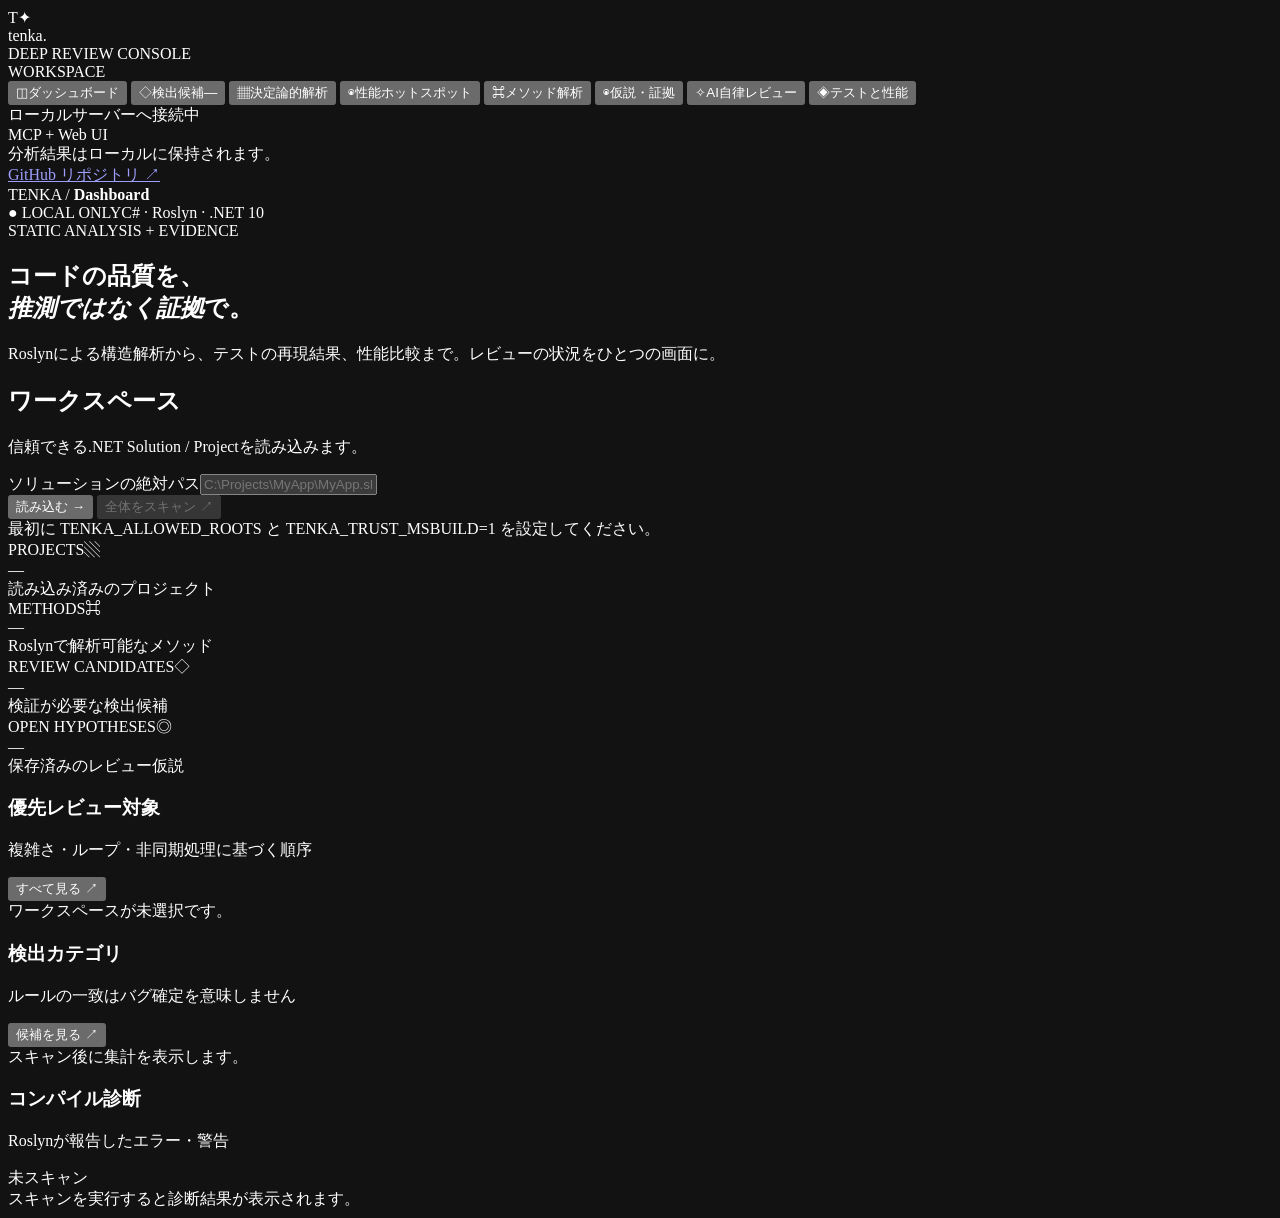
==== src/TenkaChan.Web/wwwroot/index.html @ 34dad56d "feat(web): add explicit trusted host JIT capture controls with unsandboxed execution warning" ====
<!doctype html>
<html lang="ja">
<head>
  <meta charset="utf-8">
  <meta name="viewport" content="width=device-width, initial-scale=1">
  <meta name="color-scheme" content="dark">
  <title>Tenka — C# Review Console</title>
  <meta name="description" content="Tenka-chan: Roslyn, tests, performance and evidence in one local dashboard.">
  <link rel="stylesheet" href="/styles.css">
  <script src="/app.js" defer></script>
</head>
<body>
  <div class="shell">
    <aside class="sidebar" aria-label="ナビゲーション">
      <div class="brand">
        <div class="brand-mark" aria-hidden="true">T<span>✦</span></div>
        <div><div class="brand-name">tenka<span class="brand-dot">.</span></div><div class="brand-sub">DEEP REVIEW CONSOLE</div></div>
      </div>
      <div class="nav-label">WORKSPACE</div>
      <nav class="nav-list">
        <button class="nav-item active" data-view="overview"><span class="nav-icon">◫</span><span>ダッシュボード</span></button>
        <button class="nav-item" data-view="findings"><span class="nav-icon">◇</span><span>検出候補</span><span class="nav-count" id="nav-findings">—</span></button>
        <button class="nav-item" data-view="deterministic"><span class="nav-icon">▦</span><span>決定論的解析</span></button>
        <button class="nav-item" data-view="hotspots"><span class="nav-icon">◉</span><span>性能ホットスポット</span></button>
        <button class="nav-item" data-view="methods"><span class="nav-icon">⌘</span><span>メソッド解析</span></button>
        <button class="nav-item" data-view="evidence"><span class="nav-icon">◉</span><span>仮説・証拠</span></button>
        <button class="nav-item" data-view="autoreview"><span class="nav-icon">✧</span><span>AI自律レビュー</span></button>
        <button class="nav-item" data-view="experiments"><span class="nav-icon">◈</span><span>テストと性能</span></button>
      </nav>
      <div class="sidebar-spacer"></div>
      <div class="sidebar-bottom">
        <div class="runtime"><span class="runtime-dot"></span><span id="runtime-status">ローカルサーバーへ接続中</span></div>
        <div class="sidebar-note">MCP + Web UI<br>分析結果はローカルに保持されます。</div>
        <a href="https://github.com/slringal2/tenka-chan" target="_blank" rel="noopener noreferrer" class="repo-link">GitHub リポジトリ <span>↗</span></a>
      </div>
    </aside>

    <main class="main-area">
      <header class="topbar">
        <div class="breadcrumb"><span class="muted">TENKA / </span><strong id="breadcrumb">Dashboard</strong></div>
        <div class="topbar-right"><span class="privacy-chip">● LOCAL ONLY</span><span class="top-separator"></span><span class="top-version">C# · Roslyn · .NET 10</span></div>
      </header>

      <div class="content">
        <section class="view" id="view-overview">
          <div class="hero">
            <div class="hero-kicker"><span class="hero-line"></span> STATIC ANALYSIS + EVIDENCE</div>
            <h1>コードの品質を、<br><em>推測ではなく証拠</em>で。</h1>
            <p>Roslynによる構造解析から、テストの再現結果、性能比較まで。レビューの状況をひとつの画面に。</p>
            <div class="hero-orb orb-a"></div><div class="hero-orb orb-b"></div>
          </div>

          <div class="section-title"><div><h2>ワークスペース</h2><p>信頼できる.NET Solution / Projectを読み込みます。</p></div></div>
          <form class="workspace-form" id="workspace-form">
            <div class="workspace-input-group"><label for="workspace-path">ソリューションの絶対パス</label><input id="workspace-path" name="path" type="text" spellcheck="false" autocomplete="off" required placeholder="C:\Projects\MyApp\MyApp.sln" /></div>
            <button type="submit" class="button button-primary" id="open-button">読み込む <span>→</span></button>
            <button type="button" class="button button-outline" id="scan-button" disabled>全体をスキャン <span>↗</span></button>
          </form>
          <div class="inline-help" id="workspace-help">最初に TENKA_ALLOWED_ROOTS と TENKA_TRUST_MSBUILD=1 を設定してください。</div>

          <div class="metrics" aria-label="解析状況">
            <article class="metric-card"><div class="metric-top"><span>PROJECTS</span><span class="metric-glyph">▧</span></div><div class="metric-value" id="metric-projects">—</div><div class="metric-caption">読み込み済みのプロジェクト</div></article>
            <article class="metric-card"><div class="metric-top"><span>METHODS</span><span class="metric-glyph">⌘</span></div><div class="metric-value" id="metric-methods">—</div><div class="metric-caption">Roslynで解析可能なメソッド</div></article>
            <article class="metric-card"><div class="metric-top"><span>REVIEW CANDIDATES</span><span class="metric-glyph orange">◇</span></div><div class="metric-value" id="metric-findings">—</div><div class="metric-caption">検証が必要な検出候補</div></article>
            <article class="metric-card"><div class="metric-top"><span>OPEN HYPOTHESES</span><span class="metric-glyph purple">◎</span></div><div class="metric-value" id="metric-hypotheses">—</div><div class="metric-caption">保存済みのレビュー仮説</div></article>
          </div>
          <div class="two-column">
            <article class="panel">
              <div class="panel-header"><div><h3>優先レビュー対象</h3><p>複雑さ・ループ・非同期処理に基づく順序</p></div><button class="text-link" data-go="methods">すべて見る ↗</button></div>
              <div id="overview-targets" class="stack-list"><div class="empty-mini">ワークスペースが未選択です。</div></div>
            </article>
            <article class="panel">
              <div class="panel-header"><div><h3>検出カテゴリ</h3><p>ルールの一致はバグ確定を意味しません</p></div><button class="text-link" data-go="findings">候補を見る ↗</button></div>
              <div id="category-breakdown" class="category-list"><div class="empty-mini">スキャン後に集計を表示します。</div></div>
            </article>
          </div>
          <article class="panel diagnostic-panel">
            <div class="panel-header"><div><h3>コンパイル診断</h3><p>Roslynが報告したエラー・警告</p></div><span id="diagnostics-summary" class="subtle-chip">未スキャン</span></div>
            <div id="diagnostics-list" class="diagnostic-list"><div class="empty-mini">スキャンを実行すると診断結果が表示されます。</div></div>
          </article>
        </section>

        <section class="view" id="view-deterministic" hidden>
          <div class="page-heading">
            <div class="eyebrow">DETERMINISTIC / ROSLYN</div>
            <h1>決定論的解析</h1>
            <p>LLMによる推測を使わず、コンパイラ診断・意味解析・制御フロー解析を実行します。</p>
          </div>
          <div class="panel">
            <div class="panel-header">
              <div><h3>解析設定</h3><p>ルールは固定。対象コードとコンパイル設定が同じなら同じ指摘を再生成できます。</p></div>
              <span class="subtle-chip" id="det-rule-version">ルール未読込</span>
            </div>
            <form id="det-form" class="det-controls">
              <label>表示する指摘数<input name="maxFindings" type="number" min="1" max="5000" value="500" required></label>
              <label>詳細計測するメソッド数<input name="maxMethodMetrics" type="number" min="1" max="2000" value="100" required></label>
              <button id="det-run" class="button button-primary" type="submit">決定論的解析を実行 →</button>
              <button id="det-export" class="button button-outline" type="button" disabled>JSONを保存 ↧</button>
            </form>
            <p class="form-note">解析ではコードを実行せず、LLM APIにも接続しません。MSBuildのプロジェクト評価には従来どおり信頼済み設定が必要です。</p>
          </div>
          <div class="metrics det-metrics">
            <article class="metric-card"><div class="metric-top"><span>ALL FINDINGS</span></div><div class="metric-value" id="det-count">—</div><div class="metric-caption">コンパイラ診断＋静的ルール</div></article>
            <article class="metric-card"><div class="metric-top"><span>COMPILER ERRORS</span></div><div class="metric-value" id="det-errors">—</div><div class="metric-caption">コンパイルエラー</div></article>
            <article class="metric-card"><div class="metric-top"><span>COMPILER WARNINGS</span></div><div class="metric-value" id="det-warnings">—</div><div class="metric-caption">コンパイル警告</div></article>
            <article class="metric-card"><div class="metric-top"><span>METHOD METRICS</span></div><div class="metric-value" id="det-methods">—</div><div class="metric-caption">優先度・CFG・複雑度</div></article>
          </div>
          <div class="two-column">
            <article class="panel">
              <div class="panel-header"><div><h3>指摘と証拠レベル</h3><p>コンパイラ診断／言語仕様の事実／性能候補を区別</p></div></div>
              <div id="det-findings" class="stack-list"><div class="empty-mini">解析を実行してください。</div></div>
            </article>
            <article class="panel">
              <div class="panel-header"><div><h3>メソッド別の計測値</h3><p>静的複雑度とCFGの基本ブロック数</p></div></div>
              <div id="det-method-list" class="stack-list"><div class="empty-mini">解析を実行してください。</div></div>
            </article>
          </div>
          <article class="panel diagnostic-panel">
            <div class="panel-header"><div><h3>解析の適用範囲</h3><p>省略・上限到達・未検証事項を明示します</p></div><span class="subtle-chip" id="det-completeness">未実行</span></div>
            <div id="det-notes" class="diagnostic-list"><div class="empty-mini">解析実行後に情報を表示します。</div></div>
          </article>
        </section>

        <section class="view" id="view-hotspots" hidden>
          <div class="page-heading">
            <div class="eyebrow">PERFORMANCE / HOTSPOT INVESTIGATION</div>
            <h1>性能ホットスポット</h1>
            <p>コードから推定した調査候補と、実際のワークロードで採取したサンプリング結果を別々に表示します。</p>
          </div>
          <div class="panel">
            <div class="panel-header">
              <div><h3>静的コスト候補の分析</h3><p>ループ・割り当て・LINQ・I/O・メソッド間呼び出しを解析。LLMは使用しません。</p></div>
              <span class="subtle-chip">STATIC / UNMEASURED</span>
            </div>
            <form id="hotspot-static-form" class="det-controls">
              <label>上位メソッド数<input name="maxMethods" type="number" min="1" max="500" value="100" required></label>
              <label>発見箇所数<input name="maxSites" type="number" min="1" max="2000" value="300" required></label>
              <button id="hotspot-static-run" class="button button-primary" type="submit">解析する →</button>
            </form>
            <p class="form-note">スコアは「重い可能性のあるコードを先に調べるため」の指標です。処理時間や実行頻度を表しません。</p>
          </div>
          <div class="metrics det-metrics">
            <article class="metric-card"><div class="metric-top"><span>STATIC CANDIDATES</span></div><div class="metric-value" id="hotspot-site-count">—</div><div class="metric-caption">ループ・割り当て・呼び出し等</div></article>
            <article class="metric-card"><div class="metric-top"><span>METHODS SCANNED</span></div><div class="metric-value" id="hotspot-method-count">—</div><div class="metric-caption">Roslyn解析済みメソッド</div></article>
            <article class="metric-card"><div class="metric-top"><span>PROFILE FRAMES</span></div><div class="metric-value" id="hotspot-profile-frames">—</div><div class="metric-caption">プロファイルの実測フレーム</div></article>
            <article class="metric-card"><div class="metric-top"><span>RESOLVED FRAMES</span></div><div class="metric-value" id="hotspot-matched">—</div><div class="metric-caption">Roslynメソッドとの照合</div></article>
          </div>
          <div class="two-column">
            <article class="panel">
              <div class="panel-header"><div><h3>重い可能性があるメソッド</h3><p>静的な疑わしさで順位付け。実測CPU時間ではありません。</p></div><span class="subtle-chip">HEURISTIC</span></div>
              <div id="hotspot-methods" class="stack-list"><div class="empty-mini">静的解析を実行してください。</div></div>
            </article>
            <article class="panel">
              <div class="panel-header"><div><h3>処理コストの候補箇所</h3><p>各候補をクリックするとソースとCFGを確認できます。</p></div></div>
              <div id="hotspot-sites" class="stack-list"><div class="empty-mini">静的解析を実行してください。</div></div>
            </article>
          </div>
          <article class="panel diagnostic-panel">
            <div class="panel-header">
              <div><h3>DockerなしでJIT機械語を取得</h3>
                <p>信頼済みのビルド済み.NET 8以降のアプリを、現在のOS上で実行します。</p>
              </div>
              <span class="subtle-chip" id="local-jit-enabled">LOCAL MODE OFF</span>
            </div>
            <form id="local-jit-form" class="det-controls">
              <label>ビルド済みアプリのDLL（絶対パス）
                <input name="assemblyPath" id="local-jit-assembly" type="text" class="profile-path-input"
                  required spellcheck="false"
                  placeholder="C:\Projects\App\bin\Release\net8.0\App.dll">
              </label>
              <label>対象メソッド
                <input name="jitFilter" type="text" required
                  placeholder="Calculator:Sum">
              </label>
              <label>実行の上限（秒）
                <input name="timeoutSeconds" type="number" min="1" max="120" value="45" required>
              </label>
              <button type="submit" id="local-jit-run" class="button button-primary" disabled>
                ホスト上でJITを取得 →
              </button>
            </form>
            <p class="form-note">
              <strong>隔離されません。</strong> 実行したアプリには現在のユーザーの
              ファイル・ネットワーク権限があります。自作・信頼済みのビルドだけで利用してください。
              未検証の生成コードにはDockerを使ってください。
            </p>
            <div id="local-jit-last-result" class="inline-help"></div>
          </article>
          <article class="panel diagnostic-panel">
            <div class="panel-header"><div><h3>実測サンプリングの取り込み</h3><p>dotnet-trace等で採取・変換したSpeedscope sampled / evented JSONを読み込みます。</p></div><span class="subtle-chip">MEASURED / WORKLOAD</span></div>
            <form id="hotspot-profile-form" class="det-controls">
              <label>プロファイルJSONの絶対パス<input id="hotspot-profile-path" name="filePath" class="profile-path-input" type="text" required placeholder="C:\Projects\app.speedscope.json"></label>
              <label>プロファイル番号<input name="profileIndex" type="number" min="0" max="100" value="0" required></label>
              <button id="hotspot-profile-run" class="button button-outline" type="submit">実測結果を取り込む ↗</button>
            </form>
            <p class="form-note">ファイルは許可済みのディレクトリに置いてください。計測処理そのものはここでは実行しません。サンプリングは入力・実行環境の影響を受けます。</p>
          </article>
          <article class="panel diagnostic-panel">
            <div class="panel-header"><div><h3>実測プロファイルの重いフレーム</h3><p>Exclusive（自身で消費）とInclusive（呼び出し先を含む）を分けて表示します。</p></div><span id="hotspot-profile-unit" class="subtle-chip">プロファイル未読込</span></div>
            <div id="hotspot-measured" class="stack-list"><div class="empty-mini">SpeedscopeプロファイルJSONを取り込んでください。</div></div>
          </article>
        </section>

        <section class="view" id="view-findings" hidden>
          <div class="page-heading"><div class="eyebrow">FINDINGS / ROSLYN RULES</div><h1>検出候補</h1><p>確認が必要なコードのパターンを一覧表示します。性能劣化・不具合の確定結果ではありません。</p></div>
          <div class="toolbar">
            <input id="finding-search" class="search-input" type="search" placeholder="ルール、メッセージ、ファイル名で検索…" aria-label="候補を検索">
            <select id="finding-category" aria-label="カテゴリで絞り込み"><option value="all">すべてのカテゴリ</option></select>
            <span id="finding-total" class="results-count">0 件</span>
          </div>
          <div id="findings-list" class="stack-list large"></div>
        </section>

        <section class="view" id="view-methods" hidden>
          <div class="page-heading"><div class="eyebrow">ROSLYN / CODE EXPLORER</div><h1>メソッド解析</h1><p>危険度の確率ではなく、構文の複雑さによる調査優先度を表示します。</p></div>
          <div class="toolbar"><input id="method-search" class="search-input" type="search" placeholder="メソッド名・パスを検索…" aria-label="メソッドを検索"><span class="results-count">スコアの高い順</span></div>
          <div id="methods-list" class="stack-list large"></div>
        </section>

        <section class="view" id="view-evidence" hidden>
          <div class="page-heading"><div class="eyebrow">HYPOTHESES / EVIDENCE</div><h1>仮説と証拠</h1><p>LLMの推測と実験で確認した事実を分けて管理します。記録はSQLiteに保存されます。</p></div>
          <div class="two-column evidence-layout">
            <article class="panel">
              <div class="panel-header"><div><h3>レビュー台帳</h3><p>直近の仮説と判定状態</p></div><button class="text-link" id="refresh-hypotheses">更新 ↻</button></div>
              <div id="hypotheses-list" class="stack-list"></div>
            </article>
            <article class="panel">
              <div class="panel-header"><div><h3>新しい仮説を登録</h3><p>正誤はテストなどで別途検証します</p></div></div>
              <form id="hypothesis-form" class="form-stack">
                <label>メソッドID<input name="methodId" id="hyp-method" autocomplete="off" placeholder="メソッド解析から選択" required></label>
                <label>カテゴリ<select name="category"><option value="correctness">Correctness</option><option value="performance">Performance</option><option value="allocation">Allocation</option><option value="concurrency">Concurrency</option><option value="resource">Resource</option><option value="contract">Contract</option><option value="security">Security</option><option value="other">Other</option></select></label>
                <label>仮説<textarea name="claim" rows="3" placeholder="どの条件で何が問題になる可能性があるか" required></textarea></label>
                <label>失敗条件<textarea name="failureCondition" rows="2" placeholder="具体的な再現条件・期待される不変条件" required></textarea></label>
                <button type="submit" class="button button-primary">仮説を保存する →</button>
              </form>
            </article>
          </div>
        </section>

        <section class="view" id="view-autoreview" hidden>
          <div class="page-heading"><div class="eyebrow">AUTONOMOUS / LOCAL LLM</div><h1>AI自律レビュー</h1><p>Roslynによる意味解析とローカルLLMを使って、高優先度のメソッドを順番に調査します。</p></div>
          <div class="review-hero">
            <div>
              <span class="subtle-chip">LOCAL LLM · READ-ONLY ANALYSIS</span>
              <h2>調査を始める。</h2>
              <p>LLMが提案する内容は「未検証の仮説」として記録します。勝手にコードを書き換えたり、生成テストを実行したりしません。</p>
            </div>
            <div class="review-hero-orb" aria-hidden="true">✧</div>
          </div>
          <div class="two-column review-layout">
            <article class="panel">
              <div class="panel-header"><div><h3>ローカルLLM設定</h3><p>環境変数で設定したOpenAI互換APIを使用</p></div></div>
              <div class="model-settings"><div class="model-entry"><span>MODEL</span><strong id="auto-model">—</strong></div><div class="model-entry"><span>ENDPOINT</span><code id="auto-endpoint">—</code></div></div>
              <form id="auto-review-form" class="form-stack">
                <label>調査対象メソッド数（1〜30）<input name="maxMethods" type="number" min="1" max="30" step="1" value="10" required></label>
                <label>最大実行時間（分、1〜30）<input name="maxMinutes" type="number" min="1" max="30" step="1" value="15" required></label>
                <div class="review-buttons"><button class="button button-primary" id="auto-start" type="submit">レビューを開始 →</button><button class="button button-outline" id="auto-stop" type="button" disabled>停止する ■</button></div>
              </form>
              <p class="form-note">開始前にSolutionを読み込んでください。スキャンは任意ですが、実行するとLLMへ関連する静的解析ルールも渡せます。</p>
            </article>
            <article class="panel">
              <div class="panel-header"><div><h3>現在の実行状況</h3><p>2秒ごとに進捗を更新します</p></div><span class="subtle-chip" id="auto-status">未開始</span></div>
              <div class="auto-progress-main"><span id="auto-completed">0 / 0</span><span id="auto-progress-percent">0%</span></div>
              <div class="auto-progress-track"><span id="auto-progress-bar"></span></div>
              <div class="auto-stat-grid"><div><span>生成した仮説</span><strong id="auto-hypotheses">0</strong></div><div><span>エラー</span><strong id="auto-errors">0</strong></div></div>
              <div class="auto-current-method"><span>CURRENT METHOD</span><div id="auto-current">レビューは実行されていません。</div></div>
              <div class="auto-run-id" id="auto-run-id"></div>
            </article>
          </div>
          <div class="two-column review-layout">
            <article class="panel"><div class="panel-header"><div><h3>実行ログ</h3><p>モデルの出力と各メソッドの進行状況</p></div></div><div id="auto-activity" class="activity-list"><div class="empty-mini">レビューを開始すると履歴が表示されます。</div></div></article>
            <article class="panel"><div class="panel-header"><div><h3>過去のレビュー</h3><p>再起動後も記録を確認できます</p></div><button class="text-link" id="auto-history-refresh">更新 ↻</button></div><div id="auto-history" class="stack-list"><div class="empty-mini">履歴はありません。</div></div></article>
          </div>
        </section>

        <section class="view" id="view-experiments" hidden>
          <div class="page-heading"><div class="eyebrow">TESTS / PERFORMANCE</div><h1>テストと性能</h1><p>生成テストを隔離実行し、TRX・BenchmarkDotNetの観測結果を確認します。</p></div>
          <div class="two-column experiments-layout">
            <article class="panel">
              <div class="panel-header"><div><h3>実験履歴</h3><p>保存されたテスト・ベンチマーク・JIT機械語</p></div><button class="text-link" id="refresh-experiments">更新 ↻</button></div>
              <div id="experiments-list" class="stack-list"></div>
            </article>
            <article class="panel">
              <div class="panel-header"><div><h3>新しい実験を準備</h3><p>元コードは変更しません。最適化対象は.NET 8以降です</p></div></div>
              <form id="experiment-form" class="form-stack">
                <label>リポジトリの絶対パス<input name="repositoryRoot" id="experiment-root" required placeholder="C:\Projects\MyApp"></label>
                <label>対象 .csproj（リポジトリからの相対パス）<input name="projectRelativePath" required placeholder="src\MyApp\MyApp.csproj"></label>
                <label>実験種別<select name="kind" id="experiment-kind"><option value="test">xUnitテスト</option><option value="benchmark">BenchmarkDotNet</option><option value="jit">RyuJIT ネイティブ命令解析</option></select></label>
                <label>対象.NET Framework（省略時は.csprojから推定）<input name="targetFramework" id="experiment-framework" placeholder="net8.0 / net9.0 / net10.0"></label>
                <label id="experiment-jit-label" hidden>対象JITメソッド（クラス:メソッド）<input name="jitDisasmFilter" id="experiment-jit-filter" placeholder="Calculator:Sum" autocomplete="off"></label>
                <label>C#コード<textarea name="generatedCode" rows="9" spellcheck="false" class="code-input" required placeholder="using Xunit;&#10;public class MyTests {&#10;    [Fact] public void Case() { /* ... */ }&#10;}"></textarea></label>
                <button class="button button-primary" type="submit">実験を準備する →</button>
              </form>
              <p class="form-note" id="docker-note">Docker実行は許可されていません。TENKA_ENABLE_DOCKER=1で有効にできます。</p>
            </article>
          </div>
          <article class="panel comparison-panel">
            <div class="panel-header"><div><h3>JIT機械語の差分を比較</h3><p>同じ実行ハーネスを使った.NET 8以降のJITコード生成結果を比較します。命令差は速度差ではありません。</p></div></div>
            <form id="native-compare-form" class="comparison-form">
              <label>BASELINE JIT ID<input name="baselineExperimentId" required placeholder="比較元JIT実験ID"></label>
              <label>CANDIDATE JIT ID<input name="candidateExperimentId" required placeholder="比較先JIT実験ID"></label>
              <button class="button button-outline" type="submit">命令を比較 ↗</button>
            </form>
            <div id="native-comparison-result"></div>
          </article>
          <article class="panel comparison-panel">
            <div class="panel-header"><div><h3>性能差を比較</h3><p>同じワークロード・実行環境で保存したBenchmarkDotNet結果を比較</p></div></div>
            <form class="comparison-form" id="compare-form">
              <label>BASELINE ID<input name="baselineExperimentId" required placeholder="実験ID"></label>
              <label>CANDIDATE ID<input name="candidateExperimentId" required placeholder="実験ID"></label>
              <button class="button button-outline" type="submit">比較する ↗</button>
            </form>
            <div id="comparison-result"></div>
          </article>
        </section>
      </div>
    </main>
  </div>

  <dialog id="method-dialog" class="detail-dialog">
    <div class="detail-header"><div><div class="eyebrow">ROSLYN INSPECTOR</div><h2 id="method-detail-title">メソッド詳細</h2><div class="detail-sub" id="method-detail-sub"></div></div><button class="icon-button" id="close-method" aria-label="閉じる">×</button></div>
    <div class="detail-body" id="method-detail-body"></div>
    <div class="detail-footer"><button class="button button-outline" id="method-plan-button">境界値テスト案を表示</button><button class="button button-primary" id="method-hyp-button">このメソッドの仮説を作る →</button></div>
  </dialog>

  <dialog id="evidence-dialog" class="detail-dialog">
    <div class="detail-header"><div><div class="eyebrow">EVIDENCE RECORD</div><h2 id="evidence-detail-title">仮説の詳細</h2></div><button class="icon-button" id="close-evidence" aria-label="閉じる">×</button></div>
    <div class="detail-body" id="evidence-detail-body"></div>
  </dialog>

  <dialog id="experiment-dialog" class="detail-dialog">
    <div class="detail-header"><div><div class="eyebrow">EXECUTION REPORT</div><h2 id="experiment-detail-title">実験結果</h2></div><button class="icon-button" id="close-experiment" aria-label="閉じる">×</button></div>
    <div class="detail-body" id="experiment-detail-body"></div>
  </dialog>

  <div id="toast-container" class="toast-container" role="status" aria-live="polite"></div>
</body>
</html>
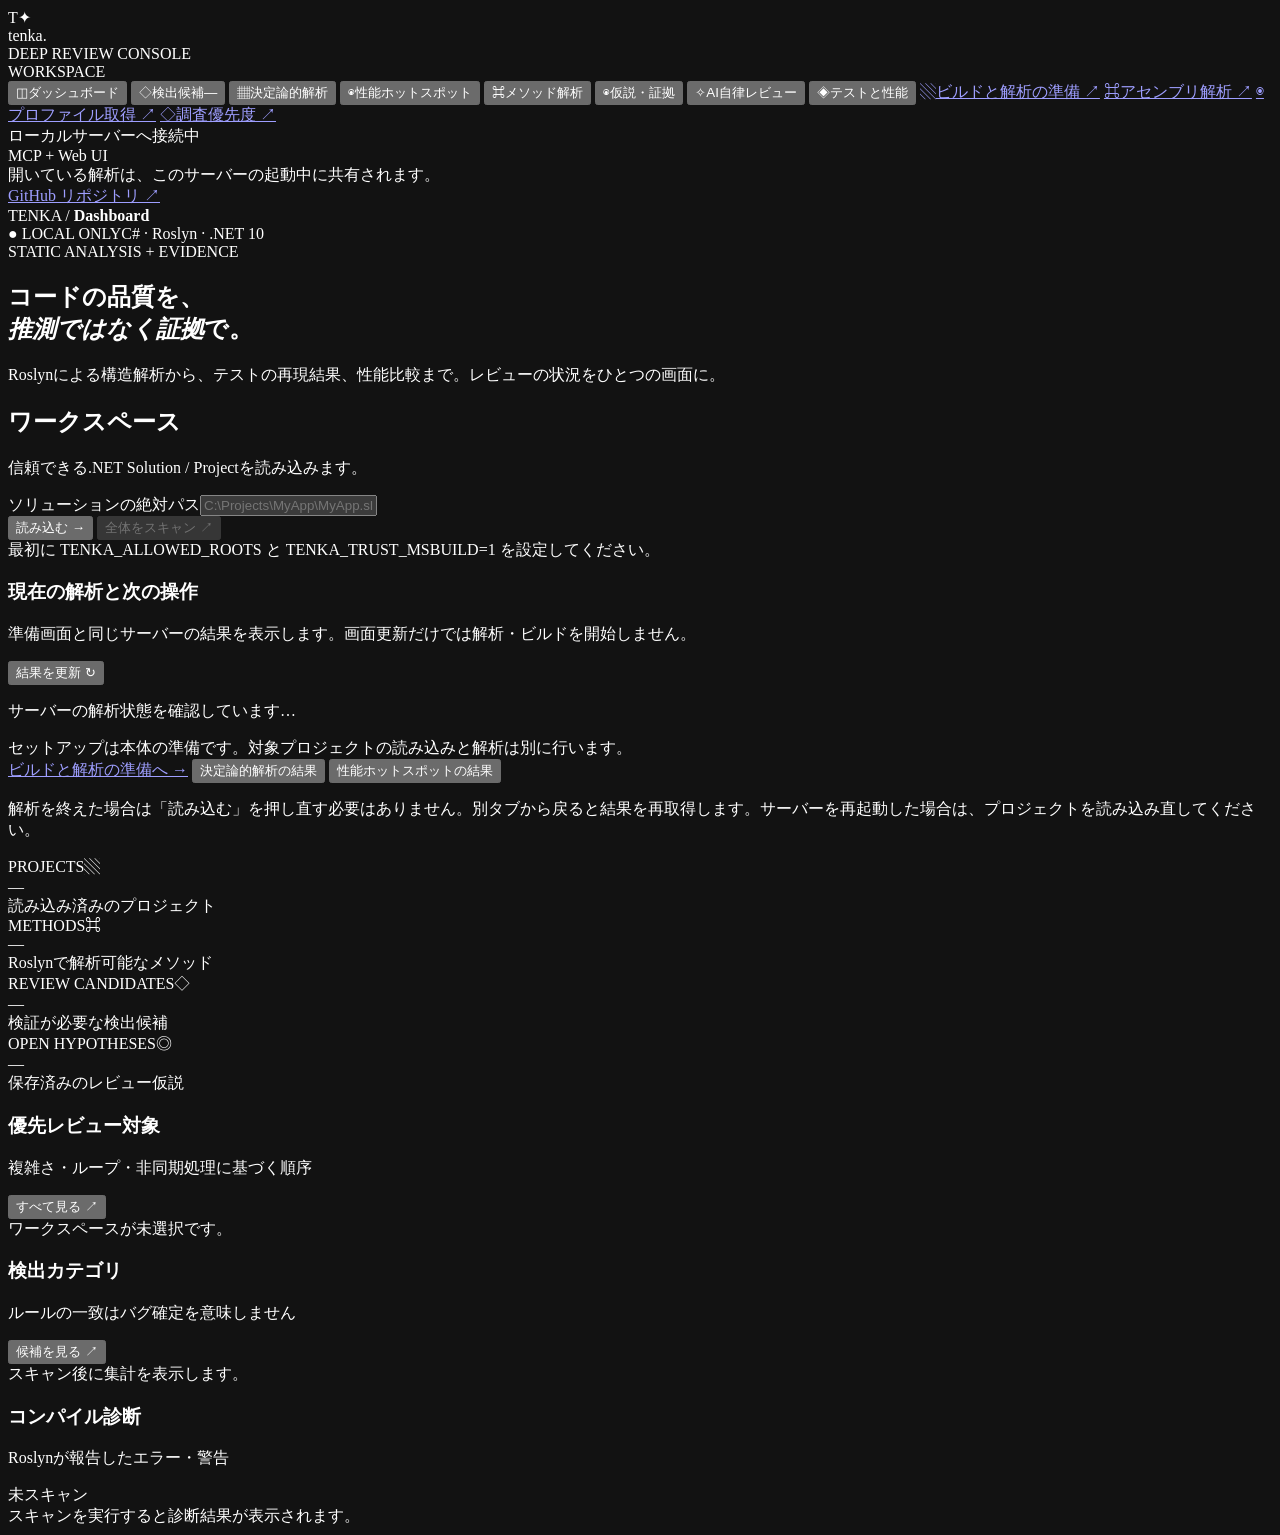
==== commit 972ac8f8: "fix(web): connect setup workbench and live dashboard results [skip ci] Add main-dashboard native bro" ====
--- a/src/TenkaChan.Web/wwwroot/index.html
+++ b/src/TenkaChan.Web/wwwroot/index.html
@@ -7,7 +7,11 @@
   <title>Tenka — C# Review Console</title>
   <meta name="description" content="Tenka-chan: Roslyn, tests, performance and evidence in one local dashboard.">
   <link rel="stylesheet" href="/styles.css">
+  <link rel="stylesheet" href="/path-picker.css">
+  <link rel="stylesheet" href="/dashboard-sync.css">
   <script src="/app.js" defer></script>
+  <script src="/dashboard-sync.js" defer></script>
+  <script src="/path-picker.js" defer></script>
 </head>
 <body>
   <div class="shell">
@@ -26,11 +30,15 @@
         <button class="nav-item" data-view="evidence"><span class="nav-icon">◉</span><span>仮説・証拠</span></button>
         <button class="nav-item" data-view="autoreview"><span class="nav-icon">✧</span><span>AI自律レビュー</span></button>
         <button class="nav-item" data-view="experiments"><span class="nav-icon">◈</span><span>テストと性能</span></button>
+        <a class="nav-item" href="/workspace-build.html"><span class="nav-icon">▧</span><span>ビルドと解析の準備 ↗</span></a>
+        <a class="nav-item" href="/assembly.html"><span class="nav-icon">⌘</span><span>アセンブリ解析 ↗</span></a>
+        <a class="nav-item" href="/trace.html"><span class="nav-icon">◉</span><span>プロファイル取得 ↗</span></a>
+        <a class="nav-item" href="/priorities.html"><span class="nav-icon">◇</span><span>調査優先度 ↗</span></a>
       </nav>
       <div class="sidebar-spacer"></div>
       <div class="sidebar-bottom">
         <div class="runtime"><span class="runtime-dot"></span><span id="runtime-status">ローカルサーバーへ接続中</span></div>
-        <div class="sidebar-note">MCP + Web UI<br>分析結果はローカルに保持されます。</div>
+        <div class="sidebar-note">MCP + Web UI<br>開いている解析は、このサーバーの起動中に共有されます。</div>
         <a href="https://github.com/slringal2/tenka-chan" target="_blank" rel="noopener noreferrer" class="repo-link">GitHub リポジトリ <span>↗</span></a>
       </div>
     </aside>
@@ -52,11 +60,23 @@
 
           <div class="section-title"><div><h2>ワークスペース</h2><p>信頼できる.NET Solution / Projectを読み込みます。</p></div></div>
           <form class="workspace-form" id="workspace-form">
-            <div class="workspace-input-group"><label for="workspace-path">ソリューションの絶対パス</label><input id="workspace-path" name="path" type="text" spellcheck="false" autocomplete="off" required placeholder="C:\Projects\MyApp\MyApp.sln" /></div>
+            <div class="workspace-input-group"><label for="workspace-path">ソリューションの絶対パス</label><input id="workspace-path" data-path-kind="project" name="path" type="text" spellcheck="false" autocomplete="off" required placeholder="C:\Projects\MyApp\MyApp.sln" /></div>
             <button type="submit" class="button button-primary" id="open-button">読み込む <span>→</span></button>
             <button type="button" class="button button-outline" id="scan-button" disabled>全体をスキャン <span>↗</span></button>
           </form>
           <div class="inline-help" id="workspace-help">最初に TENKA_ALLOWED_ROOTS と TENKA_TRUST_MSBUILD=1 を設定してください。</div>
+
+          <article class="panel dashboard-handoff" aria-labelledby="dashboard-handoff-title">
+            <div class="panel-header"><div><h3 id="dashboard-handoff-title">現在の解析と次の操作</h3><p>準備画面と同じサーバーの結果を表示します。画面更新だけでは解析・ビルドを開始しません。</p></div><button id="dashboard-refresh" type="button" class="button button-outline">結果を更新 ↻</button></div>
+            <p id="dashboard-sync-status" role="status" aria-live="polite">サーバーの解析状態を確認しています…</p>
+            <div id="dashboard-stage-summary" class="inline-help">セットアップは本体の準備です。対象プロジェクトの読み込みと解析は別に行います。</div>
+            <div class="dashboard-actions">
+              <a href="/workspace-build.html" class="button button-primary">ビルドと解析の準備へ →</a>
+              <button type="button" class="button button-outline" data-go="deterministic">決定論的解析の結果</button>
+              <button type="button" class="button button-outline" data-go="hotspots">性能ホットスポットの結果</button>
+            </div>
+            <p class="form-note">解析を終えた場合は「読み込む」を押し直す必要はありません。別タブから戻ると結果を再取得します。サーバーを再起動した場合は、プロジェクトを読み込み直してください。</p>
+          </article>
 
           <div class="metrics" aria-label="解析状況">
             <article class="metric-card"><div class="metric-top"><span>PROJECTS</span><span class="metric-glyph">▧</span></div><div class="metric-value" id="metric-projects">—</div><div class="metric-caption">読み込み済みのプロジェクト</div></article>
@@ -122,6 +142,18 @@
         </section>
 
         <section class="view" id="view-hotspots" hidden>
+          <article class="panel diagnostic-panel">
+            <div class="panel-header"><div><h3>ワンクリック解析（Docker不要）</h3><p>読み込んだプロジェクトから既存のDLL・JITメソッドを自動検出します。指定し直す必要はありません。</p></div></div>
+            <div class="det-controls">
+              <label>自動検出DLL<select id="quick-dll"><option value="">プロジェクトを開いてください</option></select></label>
+              <label>JIT解析対象<select id="quick-method"><option value="">プロジェクトを開いてください</option></select></label>
+              <button id="quick-static" type="button" class="button button-primary" disabled>静的・決定論・性能解析をまとめて実行</button>
+              <button id="quick-jit" type="button" class="button button-outline" disabled>選択メソッドのJITを取得</button>
+              <a href="/assembly.html">DLL / IL / 機械語 ↗</a>
+              <a href="/trace.html">GC / プロファイル ↗</a>
+            </div>
+            <p class="form-note" id="quick-status">プロジェクトを読み込んでください。静的解析ではアプリを実行しません。</p>
+          </article>
           <div class="page-heading">
             <div class="eyebrow">PERFORMANCE / HOTSPOT INVESTIGATION</div>
             <h1>性能ホットスポット</h1>
@@ -164,7 +196,7 @@
             </div>
             <form id="local-jit-form" class="det-controls">
               <label>ビルド済みアプリのDLL（絶対パス）
-                <input name="assemblyPath" id="local-jit-assembly" type="text" class="profile-path-input"
+                <input name="assemblyPath" data-path-kind="assembly" id="local-jit-assembly" type="text" class="profile-path-input"
                   required spellcheck="false"
                   placeholder="C:\Projects\App\bin\Release\net8.0\App.dll">
               </label>
@@ -187,13 +219,147 @@
             <div id="local-jit-last-result" class="inline-help"></div>
           </article>
           <article class="panel diagnostic-panel">
+            <div class="panel-header">
+              <div><h3>信頼済みアプリの実行時間を計測</h3>
+                <p>Dockerを使わず、同じホスト上でアプリ全体の経過時間・CPU時間を反復測定します。</p>
+              </div>
+              <span class="subtle-chip">WHOLE PROCESS · HOST</span>
+            </div>
+            <form id="local-performance-form" class="det-controls">
+              <label>Baseline DLL（絶対パス）
+                <input name="baselineAssembly" data-path-kind="assembly" class="profile-path-input"
+                  autocomplete="off" spellcheck="false" required
+                  placeholder="C:\Projects\AppBefore\bin\Release\net8.0\App.dll">
+              </label>
+              <label>Candidate DLL（任意）
+                <input name="candidateAssembly" data-path-kind="assembly" class="profile-path-input"
+                  autocomplete="off" spellcheck="false"
+                  placeholder="C:\Projects\AppAfter\bin\Release\net8.0\App.dll">
+              </label>
+              <label>起動引数（JSON配列・任意）
+                <input name="argumentsJson" type="text" autocomplete="off" spellcheck="false"
+                  placeholder='["--scenario","heavy"]'>
+              </label>
+              <label>測定回数（5〜10）
+                <input name="repetitions" type="number" min="5" max="10" value="5" required>
+              </label>
+              <label>ウォームアップ（0〜2）
+                <input name="warmups" type="number" min="0" max="2" value="1" required>
+              </label>
+              <label>1回の制限（秒）
+                <input name="timeoutSeconds" type="number" min="1" max="30" value="15" required>
+              </label>
+              <button id="local-performance-run" type="submit"
+                class="button button-outline" disabled>実行時間を測定 ↗</button>
+            </form>
+            <p class="form-note">
+              <strong>隔離されないローカル実行です。</strong> ビルド済みの信頼できるアプリだけで利用してください。
+              Baseline/Candidateは同じ入力を交互に実行し、標準出力が一致しなければ性能比較を行いません。
+              結果にはプロセス起動・JIT・終了処理も含まれます。メソッド単位の計測にはプロファイラを使ってください。
+            </p>
+            <div id="local-performance-result" class="evidence-detail">
+              <div class="empty-mini">ホスト上の測定結果がここに表示されます。</div>
+            </div>
+          </article>
+          <article class="panel diagnostic-panel">
             <div class="panel-header"><div><h3>実測サンプリングの取り込み</h3><p>dotnet-trace等で採取・変換したSpeedscope sampled / evented JSONを読み込みます。</p></div><span class="subtle-chip">MEASURED / WORKLOAD</span></div>
             <form id="hotspot-profile-form" class="det-controls">
-              <label>プロファイルJSONの絶対パス<input id="hotspot-profile-path" name="filePath" class="profile-path-input" type="text" required placeholder="C:\Projects\app.speedscope.json"></label>
+              <label>プロファイルJSONの絶対パス<input id="hotspot-profile-path" data-path-kind="profile" name="filePath" class="profile-path-input" type="text" required placeholder="C:\Projects\app.speedscope.json"></label>
               <label>プロファイル番号<input name="profileIndex" type="number" min="0" max="100" value="0" required></label>
               <button id="hotspot-profile-run" class="button button-outline" type="submit">実測結果を取り込む ↗</button>
             </form>
             <p class="form-note">ファイルは許可済みのディレクトリに置いてください。計測処理そのものはここでは実行しません。サンプリングは入力・実行環境の影響を受けます。</p>
+          </article>
+          <article class="panel diagnostic-panel">
+            <div class="panel-header">
+              <div><h3>実測優先の根拠レポート</h3>
+                <p>実測のExclusiveで順位付けし、静的候補と機械語を別の証拠として表示します。</p>
+              </div>
+              <span id="hotspot-evidence-basis" class="subtle-chip">未集約</span>
+            </div>
+            <form id="hotspot-evidence-form" class="det-controls">
+              <label>JIT実験ID（任意）
+                <input name="jitExperimentId" id="hotspot-evidence-jit" type="text"
+                  autocomplete="off" placeholder="実行済みJIT実験のID">
+              </label>
+              <label>ローカルJIT保存ID（任意・Docker実験と排他）
+                <input name="localJitCaptureId" id="hotspot-evidence-local-jit" type="text"
+                  autocomplete="off" placeholder="保存済みローカルJIT取得結果のID">
+              </label>
+              <label>BenchmarkDotNet実験ID（任意）
+                <input name="benchmarkExperimentId" id="hotspot-evidence-benchmark-id"
+                  type="text" autocomplete="off" placeholder="保存済みベンチマーク実験ID">
+              </label>
+              <label>表示する実測フレーム数
+                <input name="maxObserved" type="number" min="1" max="200" value="40" required>
+              </label>
+              <button id="hotspot-evidence-run" class="button button-primary" type="submit">
+                根拠をまとめる →
+              </button>
+            </form>
+            <p class="form-note">静的スコアと実測時間は合算しません。プロファイル未読込なら静的候補だけ表示します。</p>
+            <div class="two-column">
+              <div>
+                <h3 class="evidence-subtitle">実測で重い順</h3>
+                <div id="hotspot-evidence-observed" class="stack-list">
+                  <div class="empty-mini">集約レポートを作成してください。</div>
+                </div>
+              </div>
+              <div>
+                <h3 class="evidence-subtitle">未観測の静的候補</h3>
+                <div id="hotspot-evidence-static" class="stack-list">
+                  <div class="empty-mini">集約レポートを作成してください。</div>
+                </div>
+              </div>
+            </div>
+          </article>
+          <article class="panel diagnostic-panel">
+            <div class="panel-header">
+              <div><h3>BenchmarkDotNetの独立した測定結果</h3>
+                <p>同じ名前でもプロファイルのフレームとは自動的に同一視しません。</p>
+              </div>
+              <span class="subtle-chip">MEASURED / PER OPERATION</span>
+            </div>
+            <div id="hotspot-evidence-benchmarks" class="stack-list">
+              <div class="empty-mini">ベンチマーク実験IDを指定して集約すると表示されます。</div>
+            </div>
+          </article>
+          <article class="panel diagnostic-panel">
+            <div class="panel-header">
+              <div><h3>メソッド別の詳細調査</h3>
+                <p>実測フレーム → Roslynメソッド → JIT命令 → 保存済みDLLのIL/PDB根拠</p>
+              </div>
+              <span class="subtle-chip">SOURCE EVIDENCE</span>
+            </div>
+            <form id="hotspot-dossier-form" class="det-controls">
+              <label>RoslynメソッドID
+                <input id="hotspot-dossier-method" name="methodId" required
+                  autocomplete="off" placeholder="上のメソッドを選択">
+              </label>
+              <label>JIT実験ID（任意）
+                <input id="hotspot-dossier-jit" name="jitExperimentId"
+                  autocomplete="off" placeholder="実行済みJIT実験ID">
+              </label>
+              <label>ローカルJIT保存ID（任意・Docker実験と排他）
+                <input id="hotspot-dossier-local-jit" name="localJitCaptureId"
+                  autocomplete="off" placeholder="保存済みローカルJIT取得結果のID">
+              </label>
+              <label>保存済みDLL名（任意）
+                <input name="assemblyFile" autocomplete="off" placeholder="binary-App.dll">
+              </label>
+              <label>MethodDefトークン（DLL指定時必須）
+                <input name="methodToken" type="number" min="100663297" step="1"
+                  placeholder="100663297">
+              </label>
+              <label>C#ソースの絶対パス（任意）
+                <input name="sourceFilePath" data-path-kind="source" autocomplete="off" placeholder="C:\Projects\App.cs">
+              </label>
+              <button id="hotspot-dossier-run" class="button button-outline"
+                type="submit">メソッドの根拠を調査 ↗</button>
+            </form>
+            <div id="hotspot-dossier-result" class="evidence-detail">
+              <div class="empty-mini">実測と静的候補の対応があるメソッドを選択してください。</div>
+            </div>
           </article>
           <article class="panel diagnostic-panel">
             <div class="panel-header"><div><h3>実測プロファイルの重いフレーム</h3><p>Exclusive（自身で消費）とInclusive（呼び出し先を含む）を分けて表示します。</p></div><span id="hotspot-profile-unit" class="subtle-chip">プロファイル未読込</span></div>
@@ -274,7 +440,7 @@
         </section>
 
         <section class="view" id="view-experiments" hidden>
-          <div class="page-heading"><div class="eyebrow">TESTS / PERFORMANCE</div><h1>テストと性能</h1><p>生成テストを隔離実行し、TRX・BenchmarkDotNetの観測結果を確認します。</p></div>
+          <div class="page-heading"><div class="eyebrow">TESTS / PERFORMANCE</div><h1>テストと性能</h1><p>生成xUnit・BenchmarkDotNetも明示承認すればDockerなしで実行できます（ホスト実行は隔離なし）。</p></div>
           <div class="two-column experiments-layout">
             <article class="panel">
               <div class="panel-header"><div><h3>実験履歴</h3><p>保存されたテスト・ベンチマーク・JIT機械語</p></div><button class="text-link" id="refresh-experiments">更新 ↻</button></div>
@@ -283,7 +449,7 @@
             <article class="panel">
               <div class="panel-header"><div><h3>新しい実験を準備</h3><p>元コードは変更しません。最適化対象は.NET 8以降です</p></div></div>
               <form id="experiment-form" class="form-stack">
-                <label>リポジトリの絶対パス<input name="repositoryRoot" id="experiment-root" required placeholder="C:\Projects\MyApp"></label>
+                <label>リポジトリの絶対パス<input name="repositoryRoot" data-path-kind="folder" id="experiment-root" required placeholder="C:\Projects\MyApp"></label>
                 <label>対象 .csproj（リポジトリからの相対パス）<input name="projectRelativePath" required placeholder="src\MyApp\MyApp.csproj"></label>
                 <label>実験種別<select name="kind" id="experiment-kind"><option value="test">xUnitテスト</option><option value="benchmark">BenchmarkDotNet</option><option value="jit">RyuJIT ネイティブ命令解析</option></select></label>
                 <label>対象.NET Framework（省略時は.csprojから推定）<input name="targetFramework" id="experiment-framework" placeholder="net8.0 / net9.0 / net10.0"></label>
@@ -291,7 +457,7 @@
                 <label>C#コード<textarea name="generatedCode" rows="9" spellcheck="false" class="code-input" required placeholder="using Xunit;&#10;public class MyTests {&#10;    [Fact] public void Case() { /* ... */ }&#10;}"></textarea></label>
                 <button class="button button-primary" type="submit">実験を準備する →</button>
               </form>
-              <p class="form-note" id="docker-note">Docker実行は許可されていません。TENKA_ENABLE_DOCKER=1で有効にできます。</p>
+              <p class="form-note" id="docker-note">ホスト実行は隔離なしで行われます。生成コードを実行する際は毎回の承認が必要です。</p>
             </article>
           </div>
           <article class="panel comparison-panel">
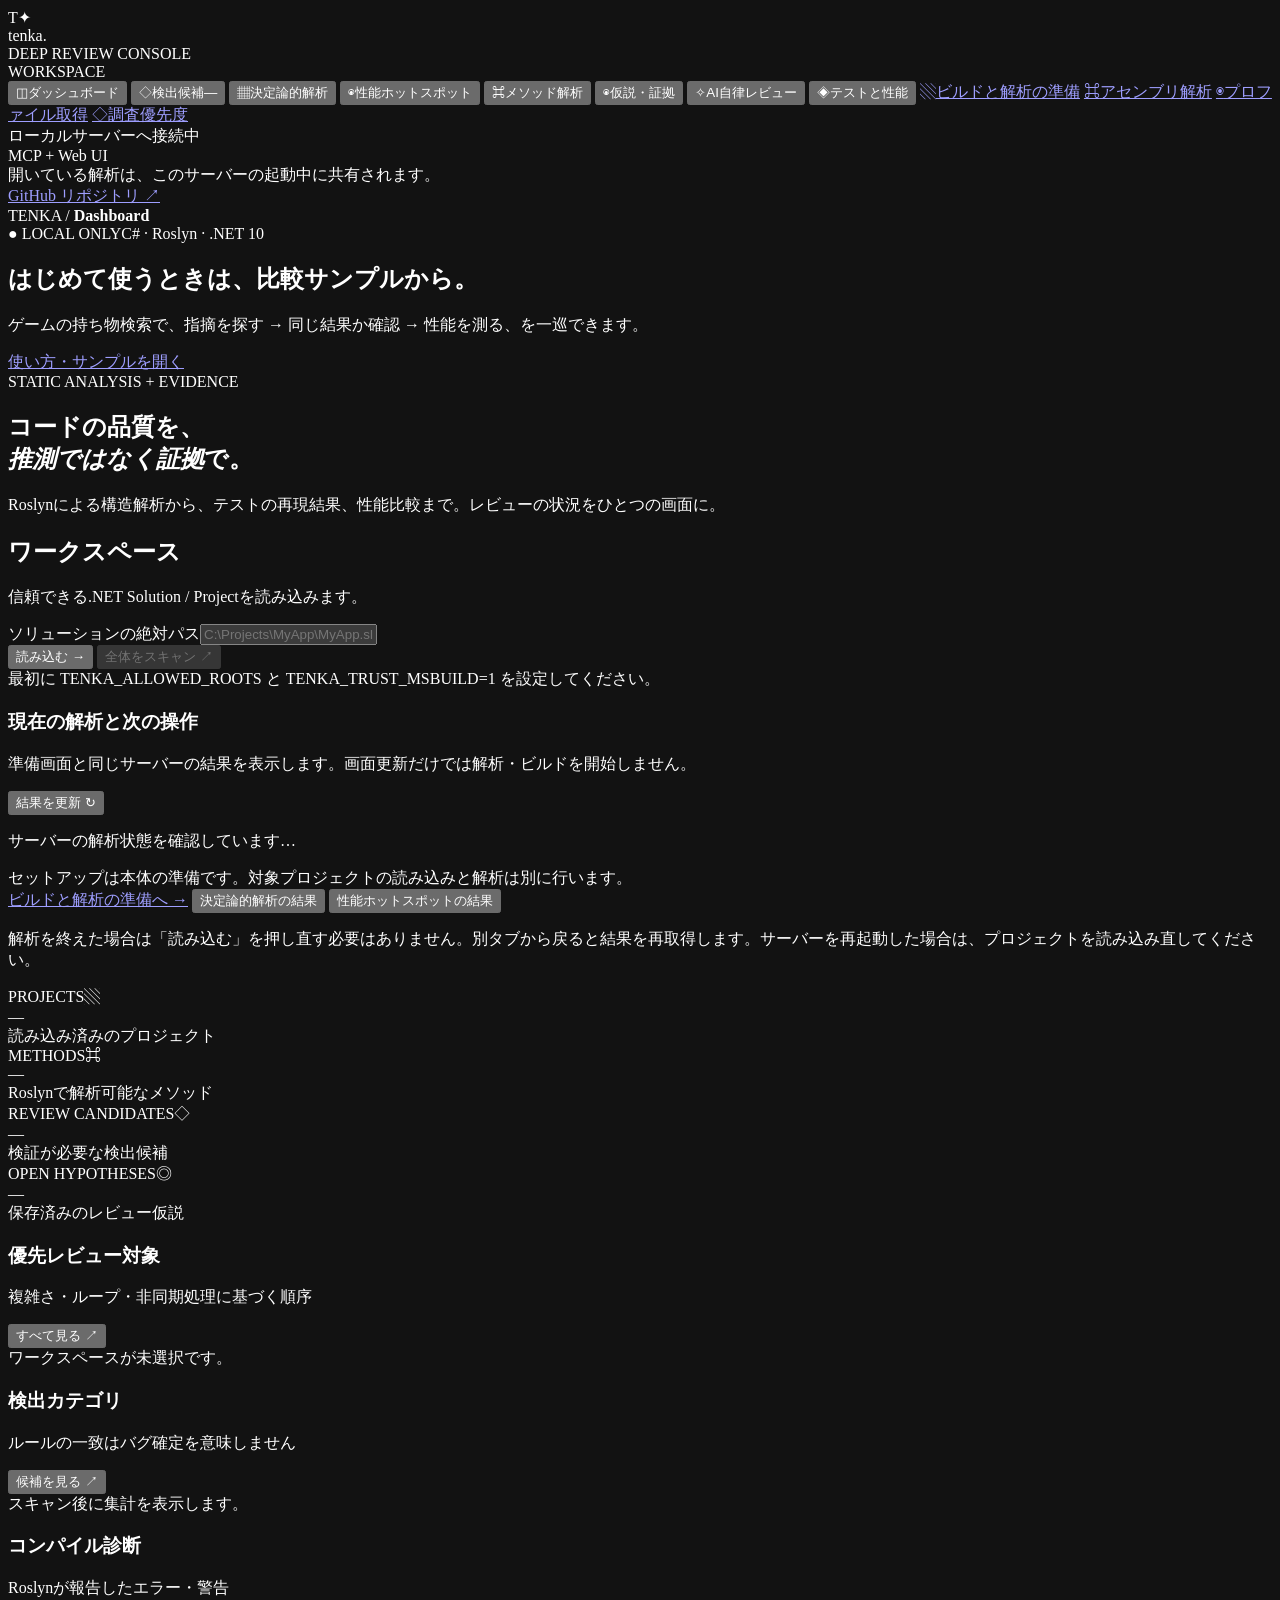
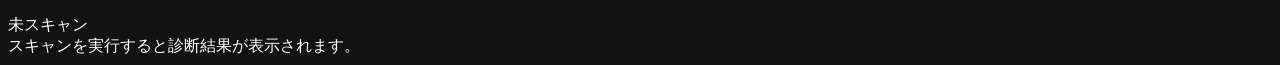
==== commit 0c6e173f: "feat: unify workbench layout and add guided GameLab comparisons [skip ci] Use one sidebar/header/the" ====
--- a/src/TenkaChan.Web/wwwroot/index.html
+++ b/src/TenkaChan.Web/wwwroot/index.html
@@ -9,6 +9,8 @@
   <link rel="stylesheet" href="/styles.css">
   <link rel="stylesheet" href="/path-picker.css">
   <link rel="stylesheet" href="/dashboard-sync.css">
+  <link rel="stylesheet" href="/common-shell.css">
+  <script src="/common-shell.js" defer></script>
   <script src="/app.js" defer></script>
   <script src="/dashboard-sync.js" defer></script>
   <script src="/path-picker.js" defer></script>
@@ -30,10 +32,10 @@
         <button class="nav-item" data-view="evidence"><span class="nav-icon">◉</span><span>仮説・証拠</span></button>
         <button class="nav-item" data-view="autoreview"><span class="nav-icon">✧</span><span>AI自律レビュー</span></button>
         <button class="nav-item" data-view="experiments"><span class="nav-icon">◈</span><span>テストと性能</span></button>
-        <a class="nav-item" href="/workspace-build.html"><span class="nav-icon">▧</span><span>ビルドと解析の準備 ↗</span></a>
-        <a class="nav-item" href="/assembly.html"><span class="nav-icon">⌘</span><span>アセンブリ解析 ↗</span></a>
-        <a class="nav-item" href="/trace.html"><span class="nav-icon">◉</span><span>プロファイル取得 ↗</span></a>
-        <a class="nav-item" href="/priorities.html"><span class="nav-icon">◇</span><span>調査優先度 ↗</span></a>
+        <a class="nav-item" href="/workspace-build.html"><span class="nav-icon">▧</span><span>ビルドと解析の準備</span></a>
+        <a class="nav-item" href="/assembly.html"><span class="nav-icon">⌘</span><span>アセンブリ解析</span></a>
+        <a class="nav-item" href="/trace.html"><span class="nav-icon">◉</span><span>プロファイル取得</span></a>
+        <a class="nav-item" href="/priorities.html"><span class="nav-icon">◇</span><span>調査優先度</span></a>
       </nav>
       <div class="sidebar-spacer"></div>
       <div class="sidebar-bottom">
@@ -51,6 +53,7 @@
 
       <div class="content">
         <section class="view" id="view-overview">
+          <div class="guide-banner"><div><h2>はじめて使うときは、比較サンプルから。</h2><p>ゲームの持ち物検索で、指摘を探す → 同じ結果か確認 → 性能を測る、を一巡できます。</p></div><a class="button button-primary" href="/guide.html">使い方・サンプルを開く</a></div>
           <div class="hero">
             <div class="hero-kicker"><span class="hero-line"></span> STATIC ANALYSIS + EVIDENCE</div>
             <h1>コードの品質を、<br><em>推測ではなく証拠</em>で。</h1>
